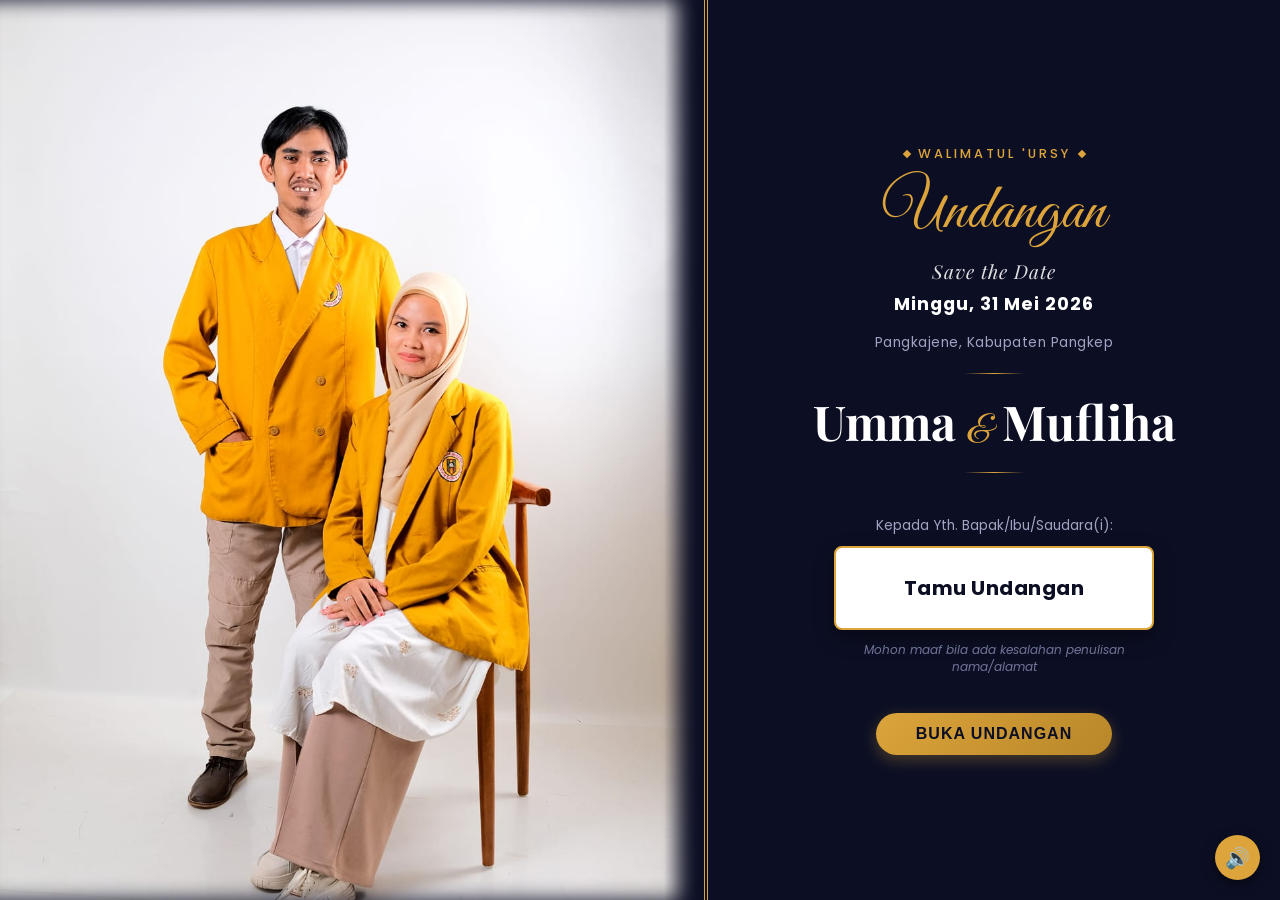
==== index.html @ f901352c "first commit" ====
<!DOCTYPE html>
<html lang="id">
  <head>
    <meta charset="UTF-8">
    <meta name="viewport" content="width=device-width, initial-scale=1.0">
    <title>Undangan Pernikahan - Umma & Mufliha</title>
    <link rel="stylesheet" href="./css/style.css">
  </head>
  <body>
    <div class="container">
      <div class="hero">
        <div class="image-wrapper"></div>
        <div class="overlay">
          <div class="cultural-badge">
            <span class="diamond"></span>
            <span class="badge-text">Walimatul 'Ursy</span>
            <span class="diamond"></span>
          </div>
          
          <h2 class="subtitle gold-text">Undangan</h2>
          <h3 class="save-the-date">Save the Date</h3>
          <p class="date-text">Minggu, 31 Mei 2026</p>
          <p class="location-text">Pangkajene, Kabupaten Pangkep</p>
          
          <div class="line-divider"></div>
          <h1 class="title">Umma <span class="and-symbol">&</span> Mufliha</h1>
          <div class="line-divider"></div>
          
          <div class="invitation-box">
            <p class="to">Kepada Yth. Bapak/Ibu/Saudara(i):</p>
            <div class="guest-name-box">
              <p class="name" id="guestName">Tamu Undangan</p>
            </div>
            <p class="apology">Mohon maaf bila ada kesalahan penulisan nama/alamat</p>
          </div>
          
          <button id="openBtn">Buka Undangan</button>
        </div>
      </div>
    </div>

    <button id="soundToggle">🔊</button>
    
    <script src="./Index.js"></script>
    <script>
      function getQueryParam(param) {
        const urlParams = new URLSearchParams(window.location.search);
        return urlParams.get(param);
      }

      const namaTamu = getQueryParam("to");
      const elemenNama = document.getElementById("guestName");
      
      if (namaTamu) {
        const namaFormatted = decodeURIComponent(namaTamu.replace(/\+/g, " "));
        elemenNama.textContent = namaFormatted;
      } else {
        elemenNama.textContent = "Tamu Undangan";
      }
    </script>
  </body>
</html>
---- css/style.css ----
@import url('https://fonts.googleapis.com/css2?family=Great+Vibes&family=Playfair+Display:ital,wght@0,400;0,700;1,400&family=Poppins:wght@300;400;500;600;700&display=swap');

body, html {
  margin: 0;
  padding: 0;
  font-family: 'Poppins', sans-serif;
  background-color: #0c0f24;
  color: #fff;
  height: 100%;
}

.container {
  width: 100%;
  height: 100vh;
  overflow-y: auto;
  overflow-x: hidden;
}

.hero {
  display: flex;
  flex-direction: column;
  min-height: 100vh;
  width: 100%;
}

.image-wrapper {
  width: 100%;
  height: 45vh;
  background-image: url('../assets/fotoumma.jpeg');
  background-size: cover;
  background-position: center 25%;
  position: relative;
  box-shadow: inset 0 -20px 20px #0c0f24;
}

.image-wrapper::after {
  content: '';
  position: absolute;
  bottom: 0;
  left: 0;
  width: 100%;
  height: 40px;
  background: linear-gradient(to top, #0c0f24, transparent);
}

.overlay {
  background-color: #0c0f24;
  padding: 30px 20px 50px 20px;
  text-align: center;
  flex: 1;
  display: flex;
  flex-direction: column;
  align-items: center;
  justify-content: flex-start;
  border-top: 4px double #dca43b;
  position: relative;
}

.cultural-badge {
  display: flex;
  align-items: center;
  gap: 8px;
  margin-bottom: 10px;
}

.cultural-badge .badge-text {
  font-size: 0.8rem;
  text-transform: uppercase;
  letter-spacing: 3px;
  color: #dca43b;
  font-weight: 500;
}

.cultural-badge .diamond {
  width: 6px;
  height: 6px;
  background-color: #dca43b;
  transform: rotate(45deg);
}

.gold-text {
  font-family: 'Great Vibes', cursive;
  color: #dca43b;
  font-size: 3.2rem;
  margin: 0;
  font-weight: normal;
}

.save-the-date {
  font-family: 'Playfair Display', serif;
  font-size: 1.2rem;
  font-style: italic;
  margin: 5px 0;
  color: #e0e0e0;
  font-weight: normal;
  letter-spacing: 1px;
}

.date-text {
  font-weight: 700;
  font-size: 1.1rem;
  margin: 2px 0;
  color: #fff;
  letter-spacing: 1px;
}

.location-text {
  font-size: 0.85rem;
  margin-bottom: 15px;
  color: #a0a4c2;
  letter-spacing: 0.5px;
}

.line-divider {
  width: 60px;
  height: 1px;
  background: linear-gradient(to right, transparent, #dca43b, transparent);
  margin: 5px 0;
}

.title {
  font-family: 'Playfair Display', serif;
  font-size: 2.2rem;
  color: #fff;
  margin: 10px 0;
  font-weight: 700;
}

.and-symbol {
  font-family: 'Great Vibes', cursive;
  color: #dca43b;
  font-size: 2.5rem;
  font-weight: normal;
}

.invitation-box {
  width: 100%;
  max-width: 320px;
  margin: 25px 0;
}

.to {
  font-size: 0.85rem;
  margin-bottom: 10px;
  color: #a0a4c2;
}

.guest-name-box {
  background-color: #ffffff;
  color: #0c0f24;
  padding: 15px 20px;
  border-radius: 8px;
  min-height: 50px;
  display: flex;
  align-items: center;
  justify-content: center;
  margin-bottom: 10px;
  box-shadow: 0 8px 20px rgba(0, 0, 0, 0.4);
  border: 2px solid #dca43b;
}

.name {
  font-size: 1.25rem;
  font-weight: 700;
  margin: 0;
  letter-spacing: 0.5px;
}

.apology {
  font-size: 0.75rem;
  font-style: italic;
  color: #707597;
  line-height: 1.4;
}

#openBtn {
  background: linear-gradient(135deg, #dca43b, #b88729);
  color: #0c0f24;
  border: none;
  padding: 12px 40px;
  font-size: 1rem;
  font-weight: 700;
  border-radius: 25px;
  cursor: pointer;
  box-shadow: 0 5px 15px rgba(220, 164, 59, 0.3);
  transition: all 0.3s ease;
  text-transform: uppercase;
  letter-spacing: 1px;
}

#openBtn:hover {
  transform: translateY(-2px);
  box-shadow: 0 8px 20px rgba(220, 164, 59, 0.5);
}

#soundToggle {
  position: fixed;
  bottom: 20px;
  right: 20px;
  background-color: #dca43b;
  color: #0c0f24;
  border: none;
  border-radius: 50%;
  font-size: 20px;
  width: 45px;
  height: 45px;
  display: flex;
  align-items: center;
  justify-content: center;
  cursor: pointer;
  box-shadow: 0px 4px 12px rgba(0,0,0,0.5);
  z-index: 999;
}

@media screen and (min-width: 769px) {
  .hero {
    flex-direction: row;
    height: 100vh;
  }
  
  .image-wrapper {
    width: 55%;
    height: 100vh;
    background-position: center 35%;
    box-shadow: inset -20px 0 20px #0c0f24;
  }
  
  .image-wrapper::after {
    background: linear-gradient(to right, transparent, #0c0f24);
    width: 40px;
    height: 100%;
    top: 0;
    right: 0;
    left: auto;
  }
  
  .overlay {
    width: 45%;
    padding: 40px;
    justify-content: center;
    border-top: none;
    border-left: 4px double #dca43b;
  }
  
  .title {
    font-size: 3rem;
  }
  
  .gold-text {
    font-size: 4rem;
  }
}
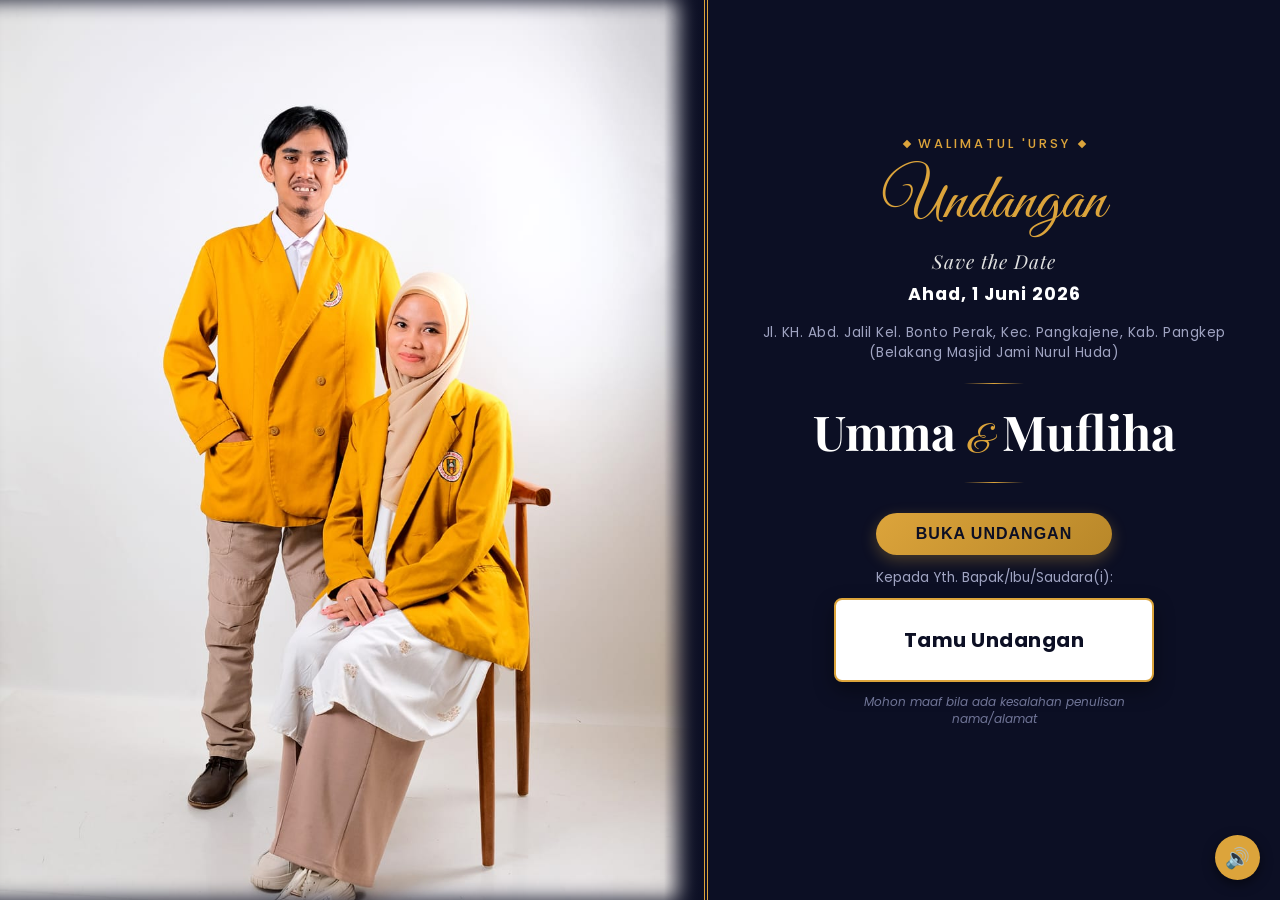
==== commit f733135a: "update commit undangan" ====
--- a/index.html
+++ b/index.html
@@ -19,22 +19,22 @@
           
           <h2 class="subtitle gold-text">Undangan</h2>
           <h3 class="save-the-date">Save the Date</h3>
-          <p class="date-text">Minggu, 31 Mei 2026</p>
-          <p class="location-text">Pangkajene, Kabupaten Pangkep</p>
+          <p class="date-text">Ahad, 1 Juni 2026</p>
+          <p class="location-text">Jl. KH. Abd. Jalil Kel. Bonto Perak, Kec. Pangkajene, Kab. Pangkep
+          (Belakang Masjid Jami Nurul Huda)</p>
           
           <div class="line-divider"></div>
           <h1 class="title">Umma <span class="and-symbol">&</span> Mufliha</h1>
           <div class="line-divider"></div>
           
           <div class="invitation-box">
+             <button id="openBtn">Buka Undangan</button>
             <p class="to">Kepada Yth. Bapak/Ibu/Saudara(i):</p>
             <div class="guest-name-box">
               <p class="name" id="guestName">Tamu Undangan</p>
             </div>
             <p class="apology">Mohon maaf bila ada kesalahan penulisan nama/alamat</p>
           </div>
-          
-          <button id="openBtn">Buka Undangan</button>
         </div>
       </div>
     </div>
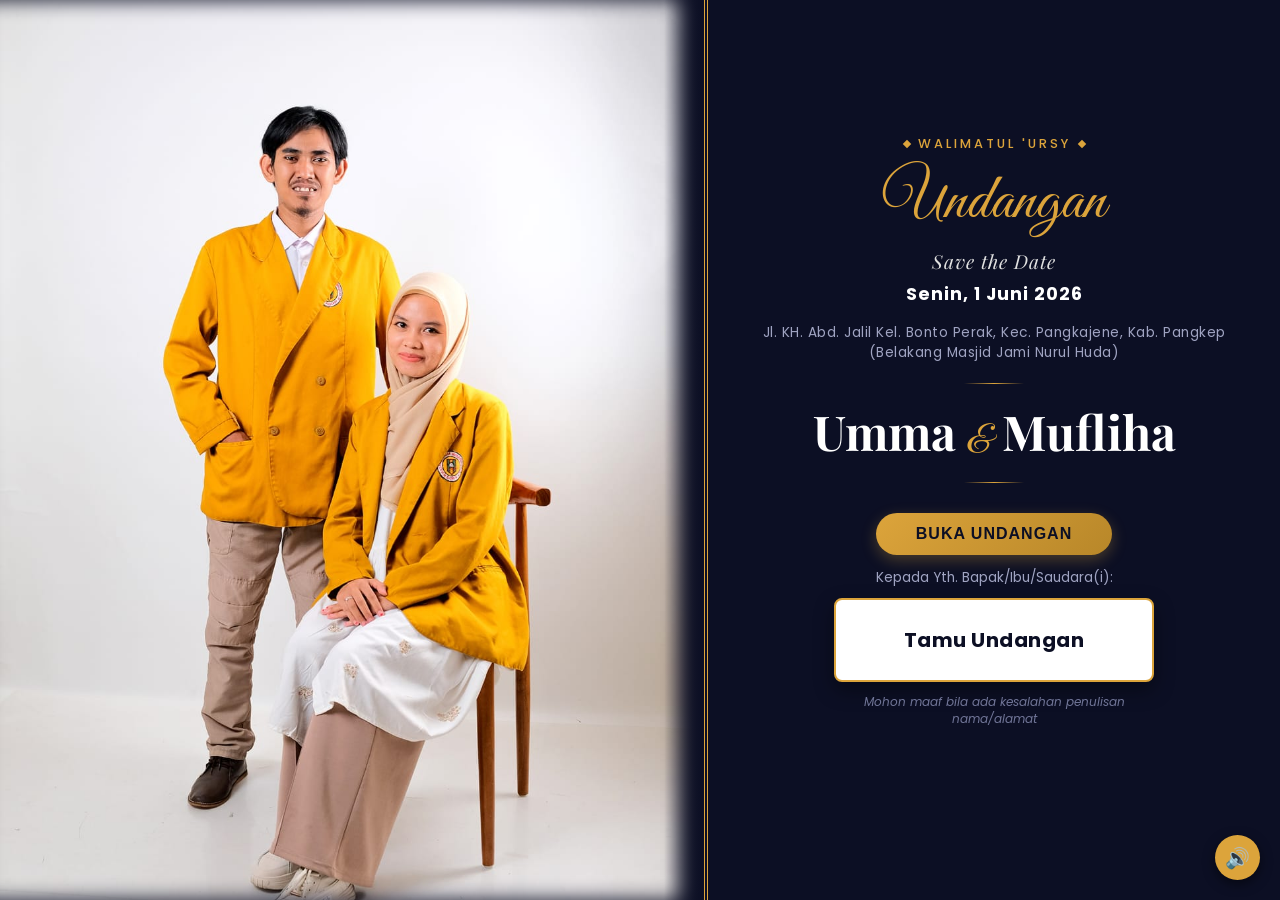
==== commit 33990077: "update commit undangan" ====
--- a/index.html
+++ b/index.html
@@ -19,7 +19,7 @@
           
           <h2 class="subtitle gold-text">Undangan</h2>
           <h3 class="save-the-date">Save the Date</h3>
-          <p class="date-text">Ahad, 1 Juni 2026</p>
+          <p class="date-text">Senin, 1 Juni 2026</p>
           <p class="location-text">Jl. KH. Abd. Jalil Kel. Bonto Perak, Kec. Pangkajene, Kab. Pangkep
           (Belakang Masjid Jami Nurul Huda)</p>
           
